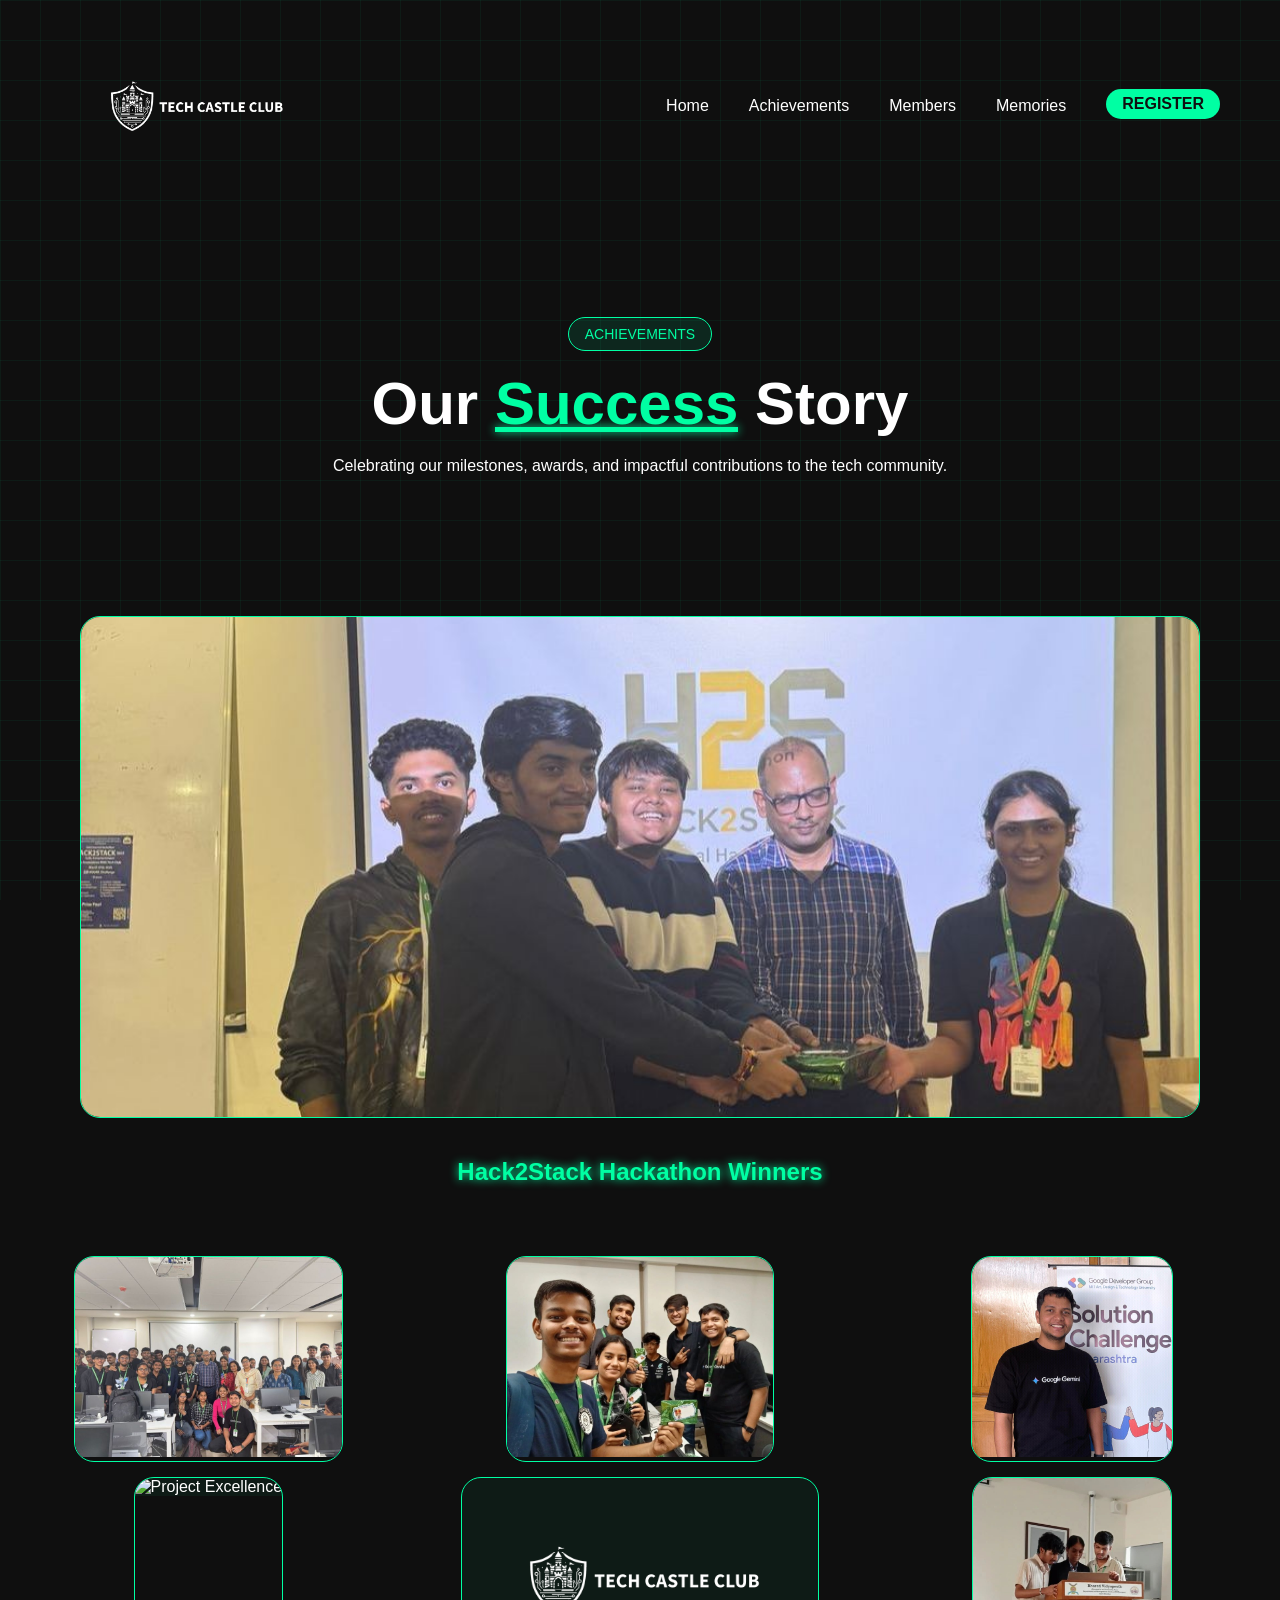
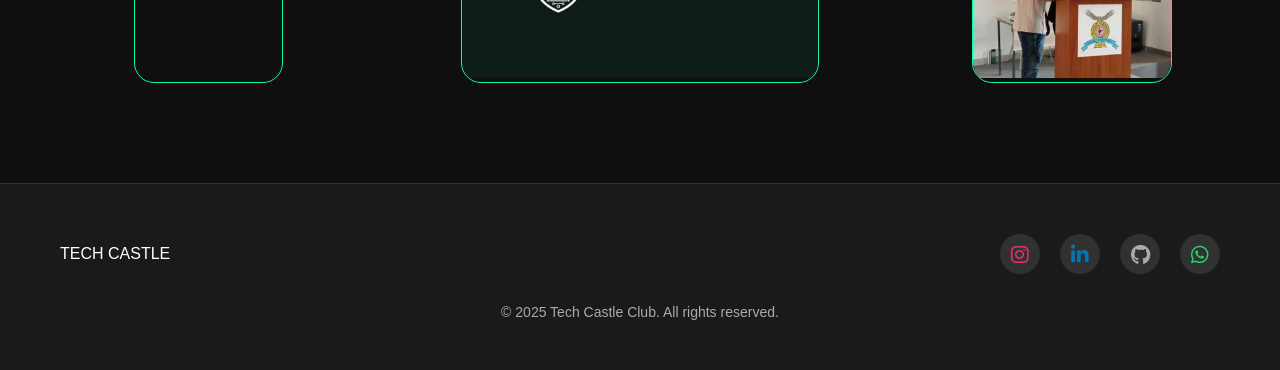
==== achievement.html @ 5554f6a1 "Add files via upload" ====
<!DOCTYPE html>
<html lang="en">
<head>
    <meta charset="UTF-8">
    <meta name="viewport" content="width=device-width, initial-scale=1.0">
    <title>Achievements - Tech Castle Club</title>
    <link rel="stylesheet" href="https://cdnjs.cloudflare.com/ajax/libs/font-awesome/6.4.0/css/all.min.css" integrity="sha512-iecdLmaskl7CVkqkXNQ/ZH/XLlvWZOJyj7Yy7tcenmpD1ypASozpmT/E0iPtmFIB46ZmdtAc9eNBvH0H/ZpiBw==" crossorigin="anonymous" referrerpolicy="no-referrer" />
    <style>
        :root {
            --background: #0F0F0F;
            --surface: #1A1A1A;
            --primary: #00FFA3;
            --secondary: #FF00E5;
            --text: #FFFFFF;
            --text-secondary: #AAAAAA;
        }

        * {
            margin: 0;
            padding: 0;
            box-sizing: border-box;
            font-family: 'Space Grotesk', 'Segoe UI', sans-serif;
        }

        body {
            background-color: var(--background);
            color: var(--text);
            overflow-x: hidden;
        }

        .grid-background {
            position: fixed;
            top: 0;
            left: 0;
            width: 100%;
            height: 100%;
            background: 
                linear-gradient(rgba(0, 255, 163, 0.05) 1px, transparent 1px),
                linear-gradient(90deg, rgba(0, 255, 163, 0.05) 1px, transparent 1px);
            background-size: 40px 40px;
            z-index: -1;
        }

        .container {
            max-width: 1200px;
            margin: 0 auto;
            padding: 0 20px;
        }

        nav {
            display: flex;
            justify-content: space-between;
            align-items: center;
            padding: 30px 0;
            position: relative;
        }

        .logo {
            font-size: 24px;
            font-weight: 700;
            color: var(--primary);
            text-shadow: 0 0 10px var(--primary);
        }

        .nav-links {
            display: flex;
            gap: 40px;
        }



        .nav-links a {
            text-decoration: none;
            color: var(--text);
            font-weight: 500;
            transition: all 0.3s ease;
            position: relative;
        }

        .nav-links a:hover {
            color: var(--primary);
        }

        .nav-links a::after {
            content: '';
            position: absolute;
            bottom: -5px;
            left: 0;
            width: 0;
            height: 2px;
            background-color: var(--primary);
            transition: width 0.3s ease;
        }

        .nav-links a:hover::after {
            width: 100%;
            box-shadow: 0 0 10px var(--primary);
        }

        .header {
            min-height: 40vh;
            display: flex;
            flex-direction: column;
            justify-content: center;
            position: relative;
            padding: 50px 0;
            text-align: center;
        }

        .header-content {
            max-width: 800px;
            margin: 0 auto;
        }

        .header-tag {
            display: inline-block;
            background-color: rgba(0, 255, 163, 0.1);
            color: var(--primary);
            padding: 8px 16px;
            border-radius: 50px;
            margin-bottom: 20px;
            font-size: 14px;
            border: 1px solid var(--primary);
        }

        .header h1 {
            font-size: 60px;
            line-height: 1.1;
            margin-bottom: 20px;
        }

        .header h1 span {
            color: var(--primary);
            position: relative;
            display: inline-block;
        }

        .header h1 span::after {
            content: '';
            position: absolute;
            width: 100%;
            height: 5px;
            background-color: var(--primary);
            bottom: 5px;
            left: 0;
            box-shadow: 0 0 10px var(--primary);
        }

        .achievement-grid {
            display: grid;
            grid-template-columns: repeat(auto-fill, minmax(350px, 1fr));
            gap: 30px;
            padding: 50px 0;
        }

        .achievement-card {
            background-color: var(--surface);
            border-radius: 10px;
            overflow: hidden;
            transition: all 0.3s ease;
            border: 1px solid rgba(255, 255, 255, 0.1);
            padding: 0;
            display: flex;
            flex-direction: column;
        }

        .achievement-image {
            width: 100%;
            height: 200px;
            overflow: hidden;
            position: relative;
            background-color: rgba(0, 255, 163, 0.05);
        }

        .achievement-image img {
            width: 100%;
            height: 100%;
            object-fit: cover;
            transition: transform 0.3s ease;
        }

        .achievement-content {
            padding: 25px;
        }

        .achievement-card:hover {
            transform: translateY(-10px);
            box-shadow: 0 0 20px rgba(0, 255, 163, 0.3);
            border-color: var(--primary);
        }

        .achievement-icon {
            font-size: 48px;
            color: var(--primary);
            margin-bottom: 20px;
        }

        .achievement-card h3 {
            font-size: 24px;
            margin-bottom: 15px;
            color: var(--text);
        }

        .achievement-card p {
            color: var(--text-secondary);
            font-size: 16px;
            line-height: 1.6;
            margin-bottom: 20px;
        }

        .achievement-stats {
            display: flex;
            gap: 20px;
            margin-top: 15px;
        }

        .stat {
            background-color: rgba(0, 255, 163, 0.1);
            padding: 8px 16px;
            border-radius: 4px;
            font-size: 14px;
            color: var(--primary);
        }


    </style>
</head>
<body>
    <div class="grid-background"></div>

    <div class="container">
        <nav>
            <div class="logo"><img src="tech5.png" alt="Tech Castle Club Logo" height="150"></div>

            <div class="nav-links">
                <a href="index.html">Home</a>
                <a href="#achievements">Achievements</a>
                <a href="members.html">Members</a>
                <a href="memories.html">Memories</a>
                <a href="port.html#contact" class="register-btn" style="background-color: var(--primary); color: var(--background); padding: 6px 16px; border-radius: 50px; font-weight: 600; transition: all 0.3s ease; margin-top: -8px;">REGISTER</a>
            </div>
        </nav>

        <section class="header">
            <div class="header-content">
                <div class="header-tag">ACHIEVEMENTS</div>
                <h1>Our <span>Success</span> Story</h1>
                <p>Celebrating our milestones, awards, and impactful contributions to the tech community.</p>
            </div>
        </section>

        <section class="featured-image">
            <div class="image-container">
                <img src="hack2.jpg" alt="Tech Castle Club Success Story" class="featured-success-image">
                </div>
            </div>
        </section>
        
        <div class="hackathon-winner">
            <h2>Hack2Stack Hackathon Winners</h2>
        </div>

        <style>
            .hackathon-winner {
                text-align: center;
                padding: 20px;
                margin-top: -20px;
                color: var(--primary);
                font-weight: bold;
                text-shadow: 0 0 10px var(--primary);
            }
        </style>
                </div>
            </div>
        </section>

        <style>
            .featured-image {
                width: 100%;
                padding: 0 20px;
                margin: 40px 0;
            }
            
            .image-container {
                max-width: 1200px;
                margin: 0 auto;
                position: relative;
                border-radius: 20px;
                overflow: hidden;
                border: 1px solid var(--primary);
                transition: all 0.3s ease;
            }
            
            .image-container:hover {
                transform: scale(1.02);
                box-shadow: 0 0 30px rgba(0, 255, 163, 0.2);
            }
            
            .featured-success-image {
                width: 100%;
                height: 500px;
                object-fit: cover;
                display: block;
            }
            
            .image-overlay {
                position: absolute;
                bottom: 0;
                left: 0;
                right: 0;
                background: linear-gradient(transparent, rgba(0, 0, 0, 0.8));
                padding: 40px;
                color: var(--text);
            }
            
            .image-overlay h2 {
                font-size: 32px;
                margin: 0;
                text-shadow: 0 0 10px var(--primary);
            }
            

        </style>

        <section id="achievements" class="achievements">
            <div class="achievement-grid" style="gap: 15px;">
                <div class="image-container">
                    <img src="shiva.jph - Copy.jpeg" alt="Best Tech Club Award" class="achievement-image" onclick="openModal(this.src, this.alt)">
                </div>

                <div class="image-container">
                    <img src="vivek.jpeg" alt="Hackathon Champions" class="achievement-image" onclick="openModal(this.src, this.alt)">
                </div>

                <div class="image-container">
                    <img src="v2.jpeg" alt="Community Impact" class="achievement-image" onclick="openModal(this.src, this.alt)">
                </div>

                <div class="image-container">
                    <img src="lawlight.jpg" alt="Project Excellence" class="achievement-image" onclick="openModal(this.src, this.alt)">
                </div>

                <div class="image-container">
                    <img src="tech5.png" alt="Technical Excellence" class="achievement-image" onclick="openModal(this.src, this.alt)">
                </div>

                <div class="image-container">
                    <img src="nash2.jpg" alt="Industry Partnerships" class="achievement-image" onclick="openModal(this.src, this.alt)">
                </div>
            </div>

            <!-- Modal -->
            <div id="imageModal" class="modal" onclick="closeModal()">
                <span class="close">&times;</span>
                <img id="modalImage" class="modal-content">
                <div id="caption"></div>
            </div>

            <style>
                .modal {
                    display: none;
                    position: fixed;
                    z-index: 1000;
                    padding-top: 50px;
                    left: 0;
                    top: 0;
                    width: 100%;
                    height: 100%;
                    background-color: rgba(0, 0, 0, 0.9);
                }

                .modal-content {
                    margin: auto;
                    display: block;
                    max-width: 90%;
                    max-height: 80vh;
                }

                #caption {
                    margin: auto;
                    display: block;
                    width: 80%;
                    max-width: 700px;
                    text-align: center;
                    color: var(--text);
                    padding: 10px 0;
                }

                .close {
                    position: absolute;
                    right: 35px;
                    top: 15px;
                    color: var(--text);
                    font-size: 40px;
                    font-weight: bold;
                    cursor: pointer;
                }

                .achievement-image {
                    cursor: pointer;
                    transition: transform 0.3s ease;
                }

                .achievement-image:hover {
                    transform: scale(1.05);
                }
            </style>

            <script>
                function openModal(imgSrc, imgAlt) {
                    const modal = document.getElementById("imageModal");
                    const modalImg = document.getElementById("modalImage");
                    const captionText = document.getElementById("caption");
                    
                    modal.style.display = "block";
                    modalImg.src = imgSrc;
                    captionText.innerHTML = imgAlt;
                }

                function closeModal() {
                    document.getElementById("imageModal").style.display = "none";
                }
            </script>
        </div>
            </div>
        </section>
    </div>
    <script src="port.js"></script>

    <!-- Footer -->
     <!-- Footer -->
     <footer>
        <div class="container">
            <div class="footer-container">
                <div class="footer-logo">TECH CASTLE</div>
                <div class="social-links">
                    <a href="https://www.instagram.com/techcastlee?igsh=MXY3ZXR0bXNjYW1mMA=="" aria-label="Instagram" style="color: #E1306C;"><i class="fab fa-instagram fa-lg"></i></a>
                    <a href="https://www.linkedin.com/company/tech-castle-club/" aria-label="LinkedIn" style="color: #0077B5;"><i class="fab fa-linkedin-in fa-lg"></i></a>
                    <a href="https://github.com/TechCastleClub2309" aria-label="GitHub"><i class="fab fa-github fa-lg"></i></a>
                    <a href=https://chat.whatsapp.com/BWieRJnZK0Q7TgQjoSDgn0" aria-label="WhatsApp" style="color: #25D366;"><i class="fab fa-whatsapp fa-lg"></i></a>
                </div>
            </div>
            <div class="copyright">
                <p>&copy; 2025 Tech Castle Club. All rights reserved.</p>
            </div>
        </div>
    </footer>

    <style>
        footer {
            background-color: var(--surface);
            padding: 50px 0;
            margin-top: 50px;
            border-top: 1px solid rgba(255, 255, 255, 0.1);
        }

        .footer-container {
            display: flex;
            justify-content: space-between;
            align-items: center;
        }

        .social-links {
            display: flex;
            gap: 20px;
        }

        .social-links a {
            color: var(--text-secondary);
            text-decoration: none;
            transition: all 0.3s ease;
            width: 40px;
            height: 40px;
            border-radius: 50%;
            background-color: rgba(255, 255, 255, 0.1);
            display: flex;
            align-items: center;
            justify-content: center;
        }

        .social-links a:hover {
            color: var(--primary);
            text-shadow: 0 0 5px var(--primary);
            background-color: rgba(0, 255, 163, 0.1);
            transform: translateY(-3px);
        }

        .copyright {
            margin-top: 30px;
            text-align: center;
            color: var(--text-secondary);
            font-size: 14px;
        }


    </style>
</body>
</html>
<style>
<style>
    /* Add this to your existing styles */
    
    /* Tablet Styles */
    @media screen and (max-width: 1024px) {
        .achievement-grid {
            grid-template-columns: repeat(2, 1fr);
            gap: 20px;
        }

        .featured-success-image {
            height: 400px;
        }

        .header h1 {
            font-size: 48px;
        }

        .nav-links {
            gap: 20px;
        }
    }

    /* Mobile Styles */
    @media screen and (max-width: 768px) {
        .nav-links {
            display: none;
            position: fixed;
            top: 0;
            right: 0;
            height: 100vh;
            width: 70%;
            background: var(--surface);
            flex-direction: column;
            align-items: center;
            justify-content: center;
            z-index: 1000;
        }

        .nav-links.active {
            display: flex;
        }

        .achievement-grid {
            grid-template-columns: 1fr;
            padding: 20px 0;
        }

        .featured-success-image {
            height: 300px;
        }

        .header h1 {
            font-size: 36px;
        }

        .header p {
            font-size: 16px;
            padding: 0 20px;
        }

        .footer-container {
            flex-direction: column;
            gap: 20px;
        }

        .logo img {
            height: 100px;
        }
    }

    /* Add hamburger menu */
    .menu-toggle {
        display: none;
        cursor: pointer;
        z-index: 1001;
        position: absolute;
        top: 35px; /* Adjusted to align with logo */
        right: 20px;
    }

    .menu-toggle span {
        display: block;
        width: 25px;
        height: 3px;
        background-color: var(--primary);
        margin: 5px 0;
        transition: 0.3s;
    }

    @media screen and (max-width: 768px) {
        .menu-toggle {
            display: block;
        }

        nav {
            position: relative;
        }
    }
</style>

<!-- Add this right after your nav element -->
<div class="menu-toggle">
    <span></span>
    <span></span>
    <span></span>
</div>

<!-- Add this script before closing body tag -->
<script>
    const menuToggle = document.querySelector('.menu-toggle');
    const navLinks = document.querySelector('.nav-links');

    menuToggle.addEventListener('click', () => {
        navLinks.classList.toggle('active');
        menuToggle.classList.toggle('active');
    });

    // Close menu when clicking outside
    document.addEventListener('click', (e) => {
        if (!navLinks.contains(e.target) && !menuToggle.contains(e.target)) {
            navLinks.classList.remove('active');
            menuToggle.classList.remove('active');
        }
    });
</script>
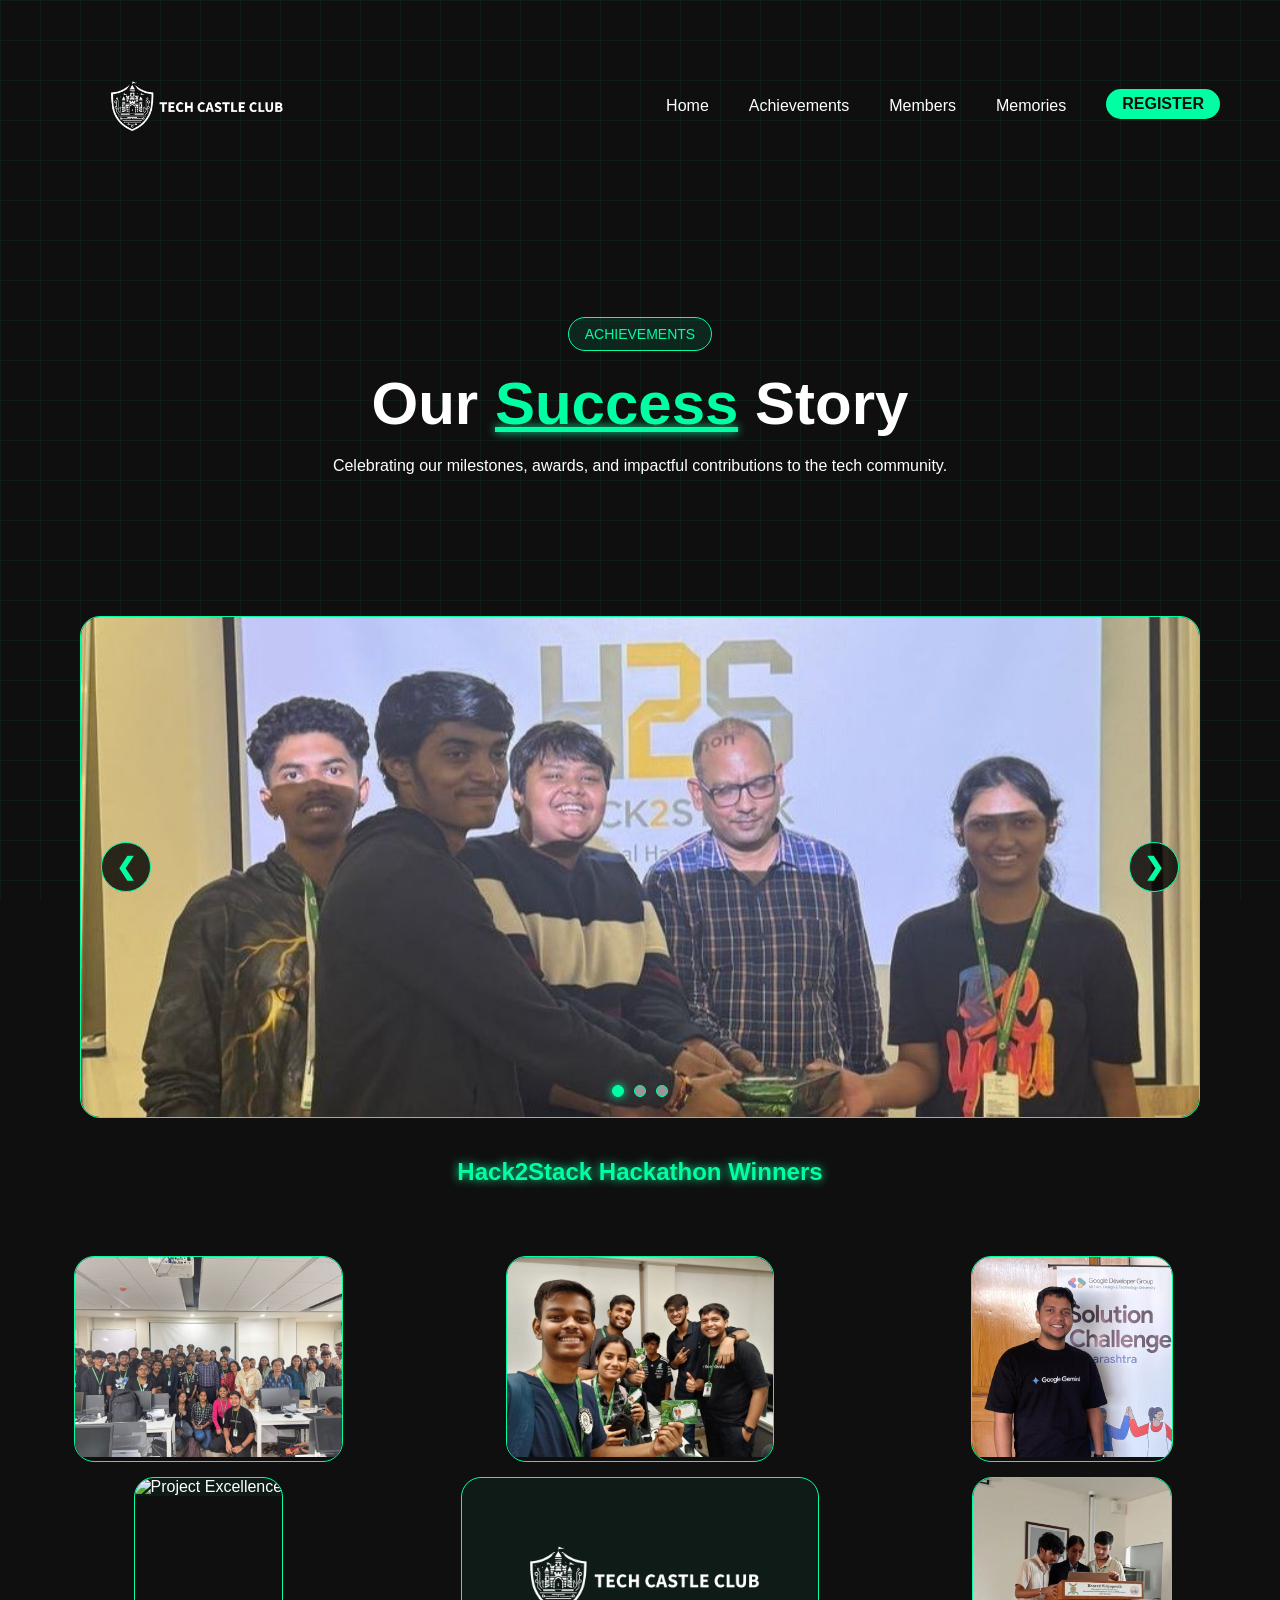
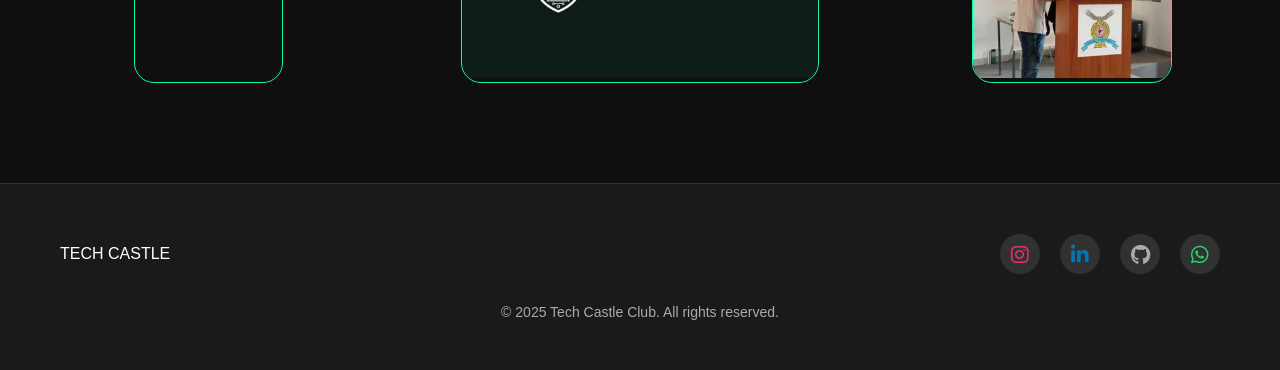
==== commit 109b4372: "Your commit message" ====
--- a/achievement.html
+++ b/achievement.html
@@ -250,11 +250,145 @@
         </section>
 
         <section class="featured-image">
-            <div class="image-container">
-                <img src="hack2.jpg" alt="Tech Castle Club Success Story" class="featured-success-image">
+            <div class="slideshow-container">
+                <div class="slide fade">
+                    <img src="hack2.jpg" alt="Tech Castle Club Success Story" class="featured-success-image">
+                </div>
+                <div class="slide fade">
+                    <img src="tech5.png" alt="Tech Castle Achievement" class="featured-success-image">
+                </div>
+                <div class="slide fade">
+                    <img src="nash2.jpg" alt="Tech Castle Innovation" class="featured-success-image">
+                </div>
+                
+                <button class="prev" onclick="changeSlide(-1)">❮</button>
+                <button class="next" onclick="changeSlide(1)">❯</button>
+                
+                <div class="dots">
+                    <span class="dot" onclick="currentSlide(1)"></span>
+                    <span class="dot" onclick="currentSlide(2)"></span>
+                    <span class="dot" onclick="currentSlide(3)"></span>
                 </div>
             </div>
         </section>
+
+        <style>
+            .slideshow-container {
+                max-width: 1200px;
+                position: relative;
+                margin: auto;
+                border-radius: 20px;
+                overflow: hidden;
+                border: 1px solid var(--primary);
+            }
+
+            .slide {
+                display: none;
+                width: 100%;
+            }
+
+            .slide.active {
+                display: block;
+            }
+
+            .fade {
+                animation-name: fade;
+                animation-duration: 1.5s;
+            }
+
+            @keyframes fade {
+                from {opacity: .4}
+                to {opacity: 1}
+            }
+
+            .prev, .next {
+                cursor: pointer;
+                position: absolute;
+                top: 50%;
+                transform: translateY(-50%);
+                padding: 16px;
+                color: var(--primary);
+                font-weight: bold;
+                font-size: 24px;
+                transition: 0.3s ease;
+                border-radius: 50%;
+                user-select: none;
+                background: rgba(0, 0, 0, 0.8);
+                border: 1px solid var(--primary);
+                width: 50px;
+                height: 50px;
+                display: flex;
+                align-items: center;
+                justify-content: center;
+            }
+
+            .prev { left: 20px; }
+            .next { right: 20px; }
+
+            .prev:hover, .next:hover {
+                background-color: rgba(0, 255, 163, 0.2);
+                box-shadow: 0 0 15px var(--primary);
+            }
+
+            .dots {
+                position: absolute;
+                bottom: 20px;
+                left: 50%;
+                transform: translateX(-50%);
+                display: flex;
+                gap: 10px;
+            }
+
+            .dot {
+                cursor: pointer;
+                height: 12px;
+                width: 12px;
+                background-color: rgba(255, 255, 255, 0.5);
+                border-radius: 50%;
+                display: inline-block;
+                transition: all 0.3s ease;
+                border: 1px solid var(--primary);
+            }
+
+            .dot.active, .dot:hover {
+                background-color: var(--primary);
+                box-shadow: 0 0 10px var(--primary);
+            }
+        </style>
+
+        <script>
+            let slideIndex = 1;
+            showSlides(slideIndex);
+            
+            function changeSlide(n) {
+                showSlides(slideIndex += n);
+            }
+            
+            function currentSlide(n) {
+                showSlides(slideIndex = n);
+            }
+            
+            function showSlides(n) {
+                let slides = document.getElementsByClassName("slide");
+                let dots = document.getElementsByClassName("dot");
+                
+                if (n > slides.length) {slideIndex = 1}
+                if (n < 1) {slideIndex = slides.length}
+                
+                for (let i = 0; i < slides.length; i++) {
+                    slides[i].style.display = "none";
+                    dots[i].classList.remove("active");
+                }
+                
+                slides[slideIndex-1].style.display = "block";
+                dots[slideIndex-1].classList.add("active");
+            }
+            
+            // Auto slideshow
+            setInterval(() => {
+                changeSlide(1);
+            }, 5000);
+        </script>
         
         <div class="hackathon-winner">
             <h2>Hack2Stack Hackathon Winners</h2>
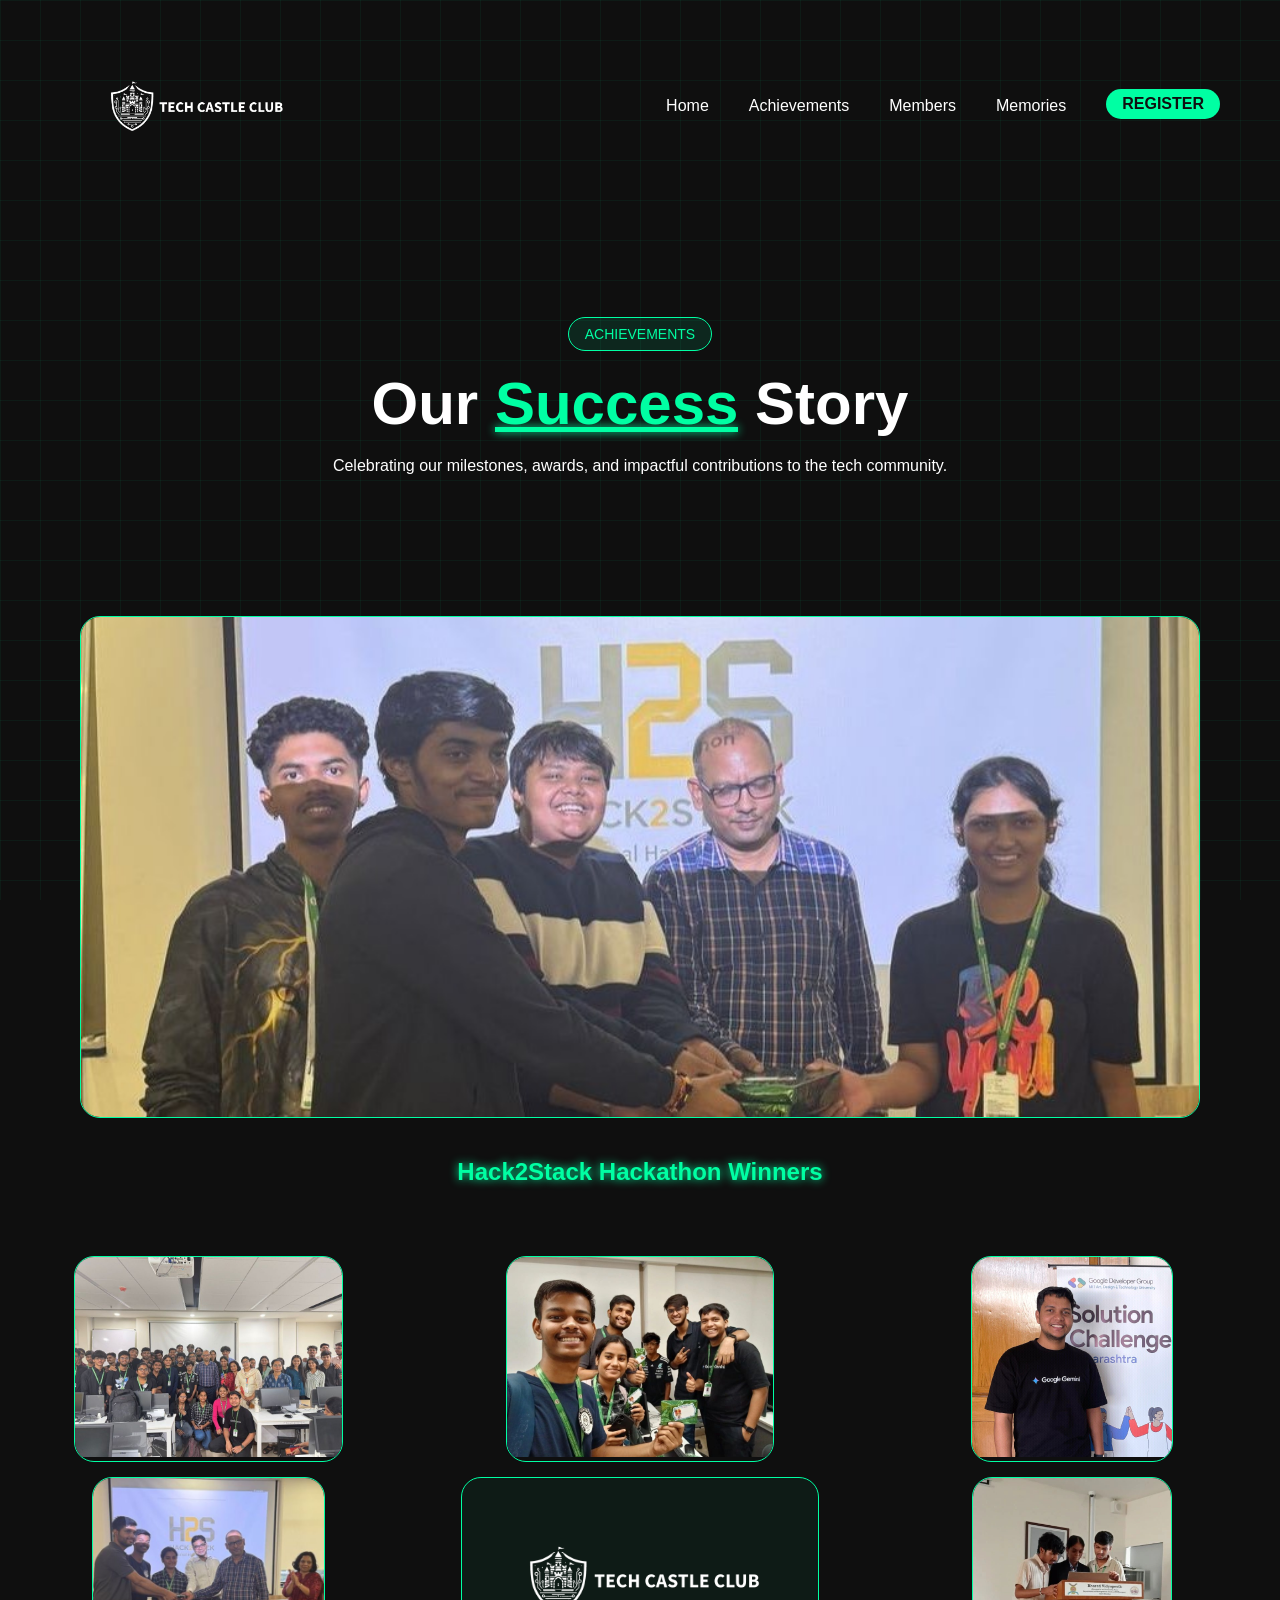
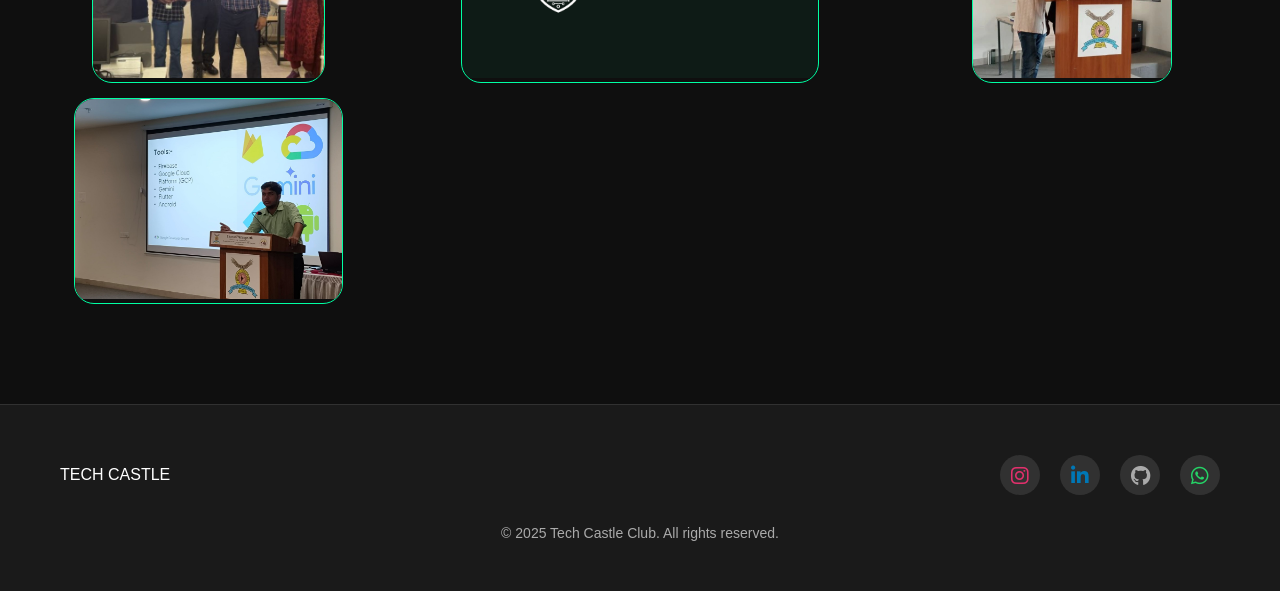
==== commit df2a5c0a: "Your commit message" ====
--- a/achievement.html
+++ b/achievement.html
@@ -250,29 +250,69 @@
         </section>
 
         <section class="featured-image">
-            <div class="slideshow-container">
-                <div class="slide fade">
-                    <img src="hack2.jpg" alt="Tech Castle Club Success Story" class="featured-success-image">
-                </div>
-                <div class="slide fade">
-                    <img src="tech5.png" alt="Tech Castle Achievement" class="featured-success-image">
-                </div>
-                <div class="slide fade">
-                    <img src="nash2.jpg" alt="Tech Castle Innovation" class="featured-success-image">
-                </div>
-                
-                <button class="prev" onclick="changeSlide(-1)">❮</button>
-                <button class="next" onclick="changeSlide(1)">❯</button>
-                
-                <div class="dots">
-                    <span class="dot" onclick="currentSlide(1)"></span>
-                    <span class="dot" onclick="currentSlide(2)"></span>
-                    <span class="dot" onclick="currentSlide(3)"></span>
-                </div>
+            <div class="image-container">
+                <img src="hack2.jpg" alt="Tech Castle Club Success Story" class="featured-success-image">
             </div>
         </section>
+        
+        <div class="hackathon-winner">
+            <h2>Hack2Stack Hackathon Winners</h2>
+        </div>
 
         <style>
+            .hackathon-winner {
+                text-align: center;
+                padding: 20px;
+                margin-top: -20px;
+                color: var(--primary);
+                font-weight: bold;
+                text-shadow: 0 0 10px var(--primary);
+            }
+
+            .featured-image {
+                width: 100%;
+                padding: 0 20px;
+                margin: 40px 0;
+            }
+            
+            .image-container {
+                max-width: 1200px;
+                margin: 0 auto;
+                position: relative;
+                border-radius: 20px;
+                overflow: hidden;
+                border: 1px solid var(--primary);
+                transition: all 0.3s ease;
+            }
+            
+            .image-container:hover {
+                transform: scale(1.02);
+                box-shadow: 0 0 30px rgba(0, 255, 163, 0.2);
+            }
+            
+            .featured-success-image {
+                width: 100%;
+                height: 500px;
+                object-fit: cover;
+                display: block;
+            }
+            
+            .image-overlay {
+                position: absolute;
+                bottom: 0;
+                left: 0;
+                right: 0;
+                background: linear-gradient(transparent, rgba(0, 0, 0, 0.8));
+                padding: 40px;
+                color: var(--text);
+            }
+            
+            .image-overlay h2 {
+                font-size: 32px;
+                margin: 0;
+                text-shadow: 0 0 10px var(--primary);
+            }
+
             .slideshow-container {
                 max-width: 1200px;
                 position: relative;
@@ -355,6 +395,7 @@
                 box-shadow: 0 0 10px var(--primary);
             }
         </style>
+        </style>
 
         <script>
             let slideIndex = 1;
@@ -390,76 +431,14 @@
             }, 5000);
         </script>
         
-        <div class="hackathon-winner">
-            <h2>Hack2Stack Hackathon Winners</h2>
-        </div>
-
-        <style>
-            .hackathon-winner {
-                text-align: center;
-                padding: 20px;
-                margin-top: -20px;
-                color: var(--primary);
-                font-weight: bold;
-                text-shadow: 0 0 10px var(--primary);
-            }
-        </style>
                 </div>
             </div>
         </section>
-
-        <style>
-            .featured-image {
-                width: 100%;
-                padding: 0 20px;
-                margin: 40px 0;
-            }
-            
-            .image-container {
-                max-width: 1200px;
-                margin: 0 auto;
-                position: relative;
-                border-radius: 20px;
-                overflow: hidden;
-                border: 1px solid var(--primary);
-                transition: all 0.3s ease;
-            }
-            
-            .image-container:hover {
-                transform: scale(1.02);
-                box-shadow: 0 0 30px rgba(0, 255, 163, 0.2);
-            }
-            
-            .featured-success-image {
-                width: 100%;
-                height: 500px;
-                object-fit: cover;
-                display: block;
-            }
-            
-            .image-overlay {
-                position: absolute;
-                bottom: 0;
-                left: 0;
-                right: 0;
-                background: linear-gradient(transparent, rgba(0, 0, 0, 0.8));
-                padding: 40px;
-                color: var(--text);
-            }
-            
-            .image-overlay h2 {
-                font-size: 32px;
-                margin: 0;
-                text-shadow: 0 0 10px var(--primary);
-            }
-            
-
-        </style>
 
         <section id="achievements" class="achievements">
             <div class="achievement-grid" style="gap: 15px;">
                 <div class="image-container">
-                    <img src="shiva.jph - Copy.jpeg" alt="Best Tech Club Award" class="achievement-image" onclick="openModal(this.src, this.alt)">
+                    <img src="shiva.jph - Copy.jpeg" alt="College hackathon participants" class="achievement-image" onclick="openModal(this.src, this.alt)">
                 </div>
 
                 <div class="image-container">
@@ -467,20 +446,24 @@
                 </div>
 
                 <div class="image-container">
-                    <img src="v2.jpeg" alt="Community Impact" class="achievement-image" onclick="openModal(this.src, this.alt)">
+                    <img src="v2.jpeg" alt="Google solution challenges" class="achievement-image" onclick="openModal(this.src, this.alt)">
                 </div>
 
                 <div class="image-container">
-                    <img src="lawlight.jpg" alt="Project Excellence" class="achievement-image" onclick="openModal(this.src, this.alt)">
+                    <img src="vaishavi t.jpg" alt="Project Excellence" class="achievement-image" onclick="openModal(this.src, this.alt)">
                 </div>
 
                 <div class="image-container">
-                    <img src="tech5.png" alt="Technical Excellence" class="achievement-image" onclick="openModal(this.src, this.alt)">
+                    <img src="tech5.png" alt="TECH CASTLE CLUB" class="achievement-image" onclick="openModal(this.src, this.alt)">
                 </div>
 
                 <div class="image-container">
                     <img src="nash2.jpg" alt="Industry Partnerships" class="achievement-image" onclick="openModal(this.src, this.alt)">
                 </div>
+                <div class="image-container">
+                    <img src="guruji1.jpg" alt="Workshop" class="achievement-image" onclick="openModal(this.src, this.alt)">
+                </div>
+
             </div>
 
             <!-- Modal -->
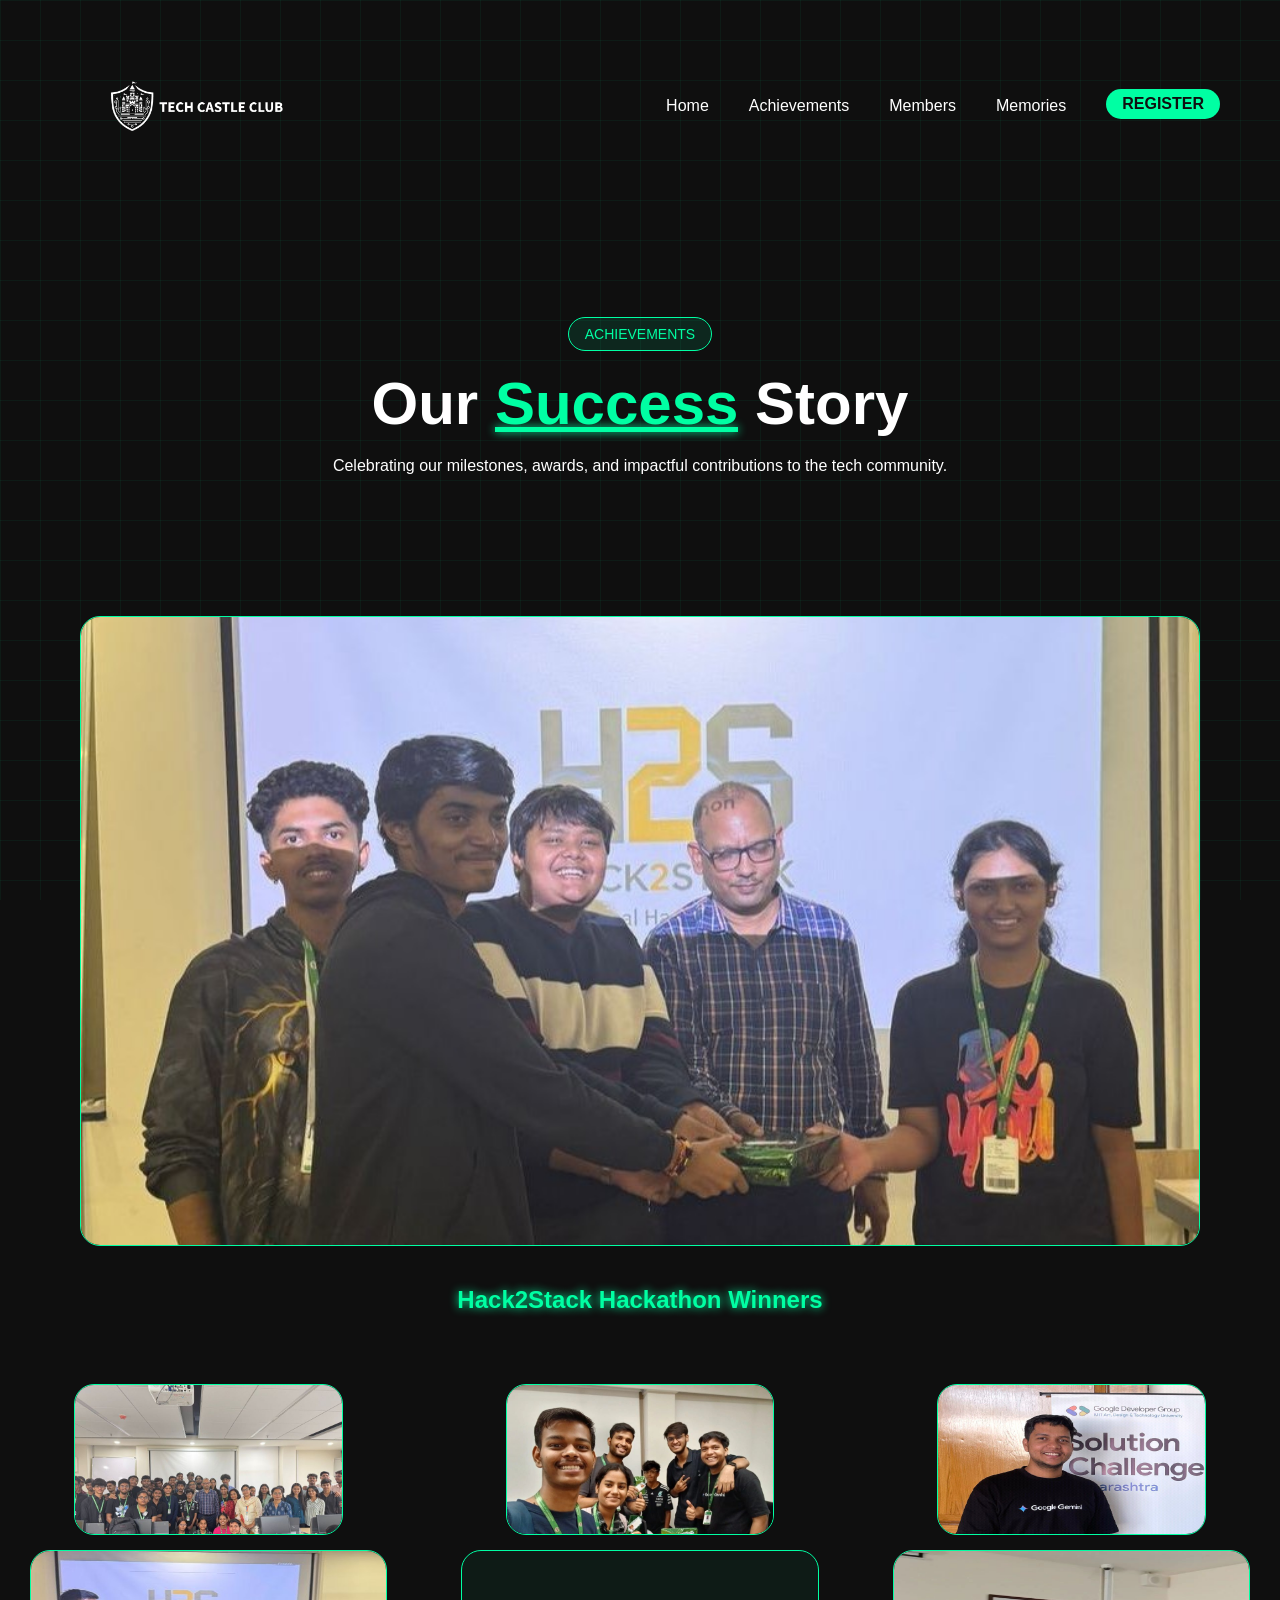
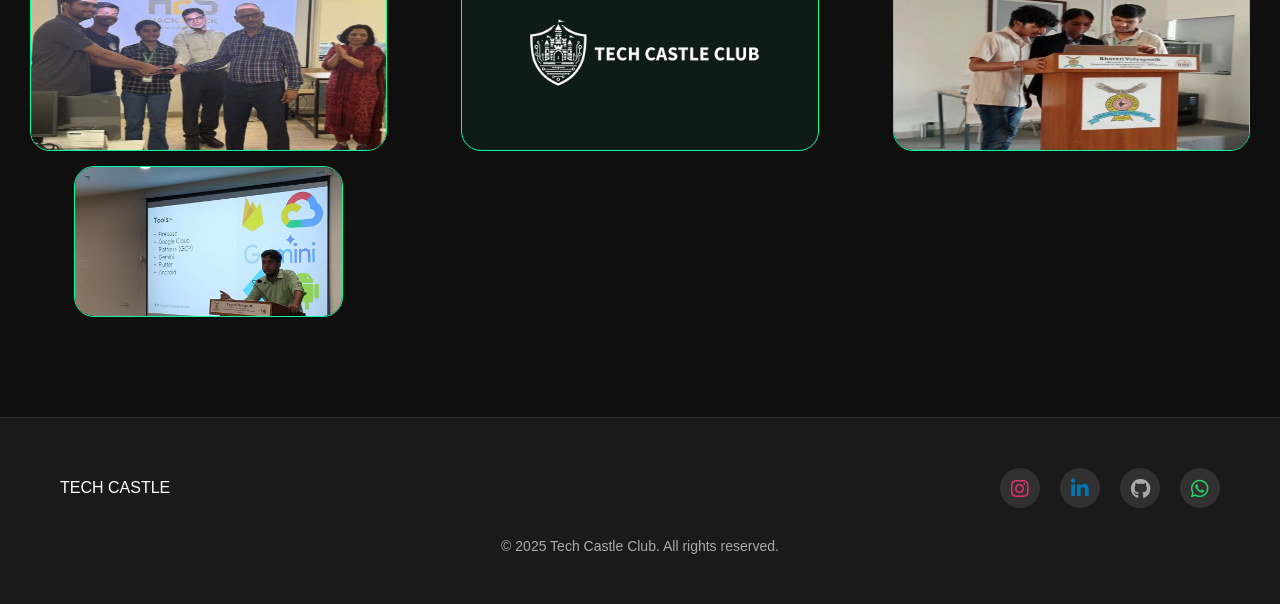
==== commit 8ba0cf7d: "Your commit message" ====
--- a/achievement.html
+++ b/achievement.html
@@ -274,7 +274,7 @@
                 padding: 0 20px;
                 margin: 40px 0;
             }
-            
+
             .image-container {
                 max-width: 1200px;
                 margin: 0 auto;
@@ -283,20 +283,34 @@
                 overflow: hidden;
                 border: 1px solid var(--primary);
                 transition: all 0.3s ease;
-            }
-            
-            .image-container:hover {
-                transform: scale(1.02);
-                box-shadow: 0 0 30px rgba(0, 255, 163, 0.2);
-            }
-            
+                aspect-ratio: 16/9;
+            }
+
             .featured-success-image {
                 width: 100%;
-                height: 500px;
+                height: 100%;
                 object-fit: cover;
                 display: block;
             }
-            
+
+            @media screen and (max-width: 1024px) {
+                .featured-image {
+                    padding: 0 15px;
+                }
+                .image-container {
+                    aspect-ratio: 3/2;
+                }
+            }
+
+            @media screen and (max-width: 768px) {
+                .featured-image {
+                    padding: 0 10px;
+                    margin: 30px 0;
+                }
+                .image-container {
+                    aspect-ratio: 4/3;
+                }
+            }
             .image-overlay {
                 position: absolute;
                 bottom: 0;
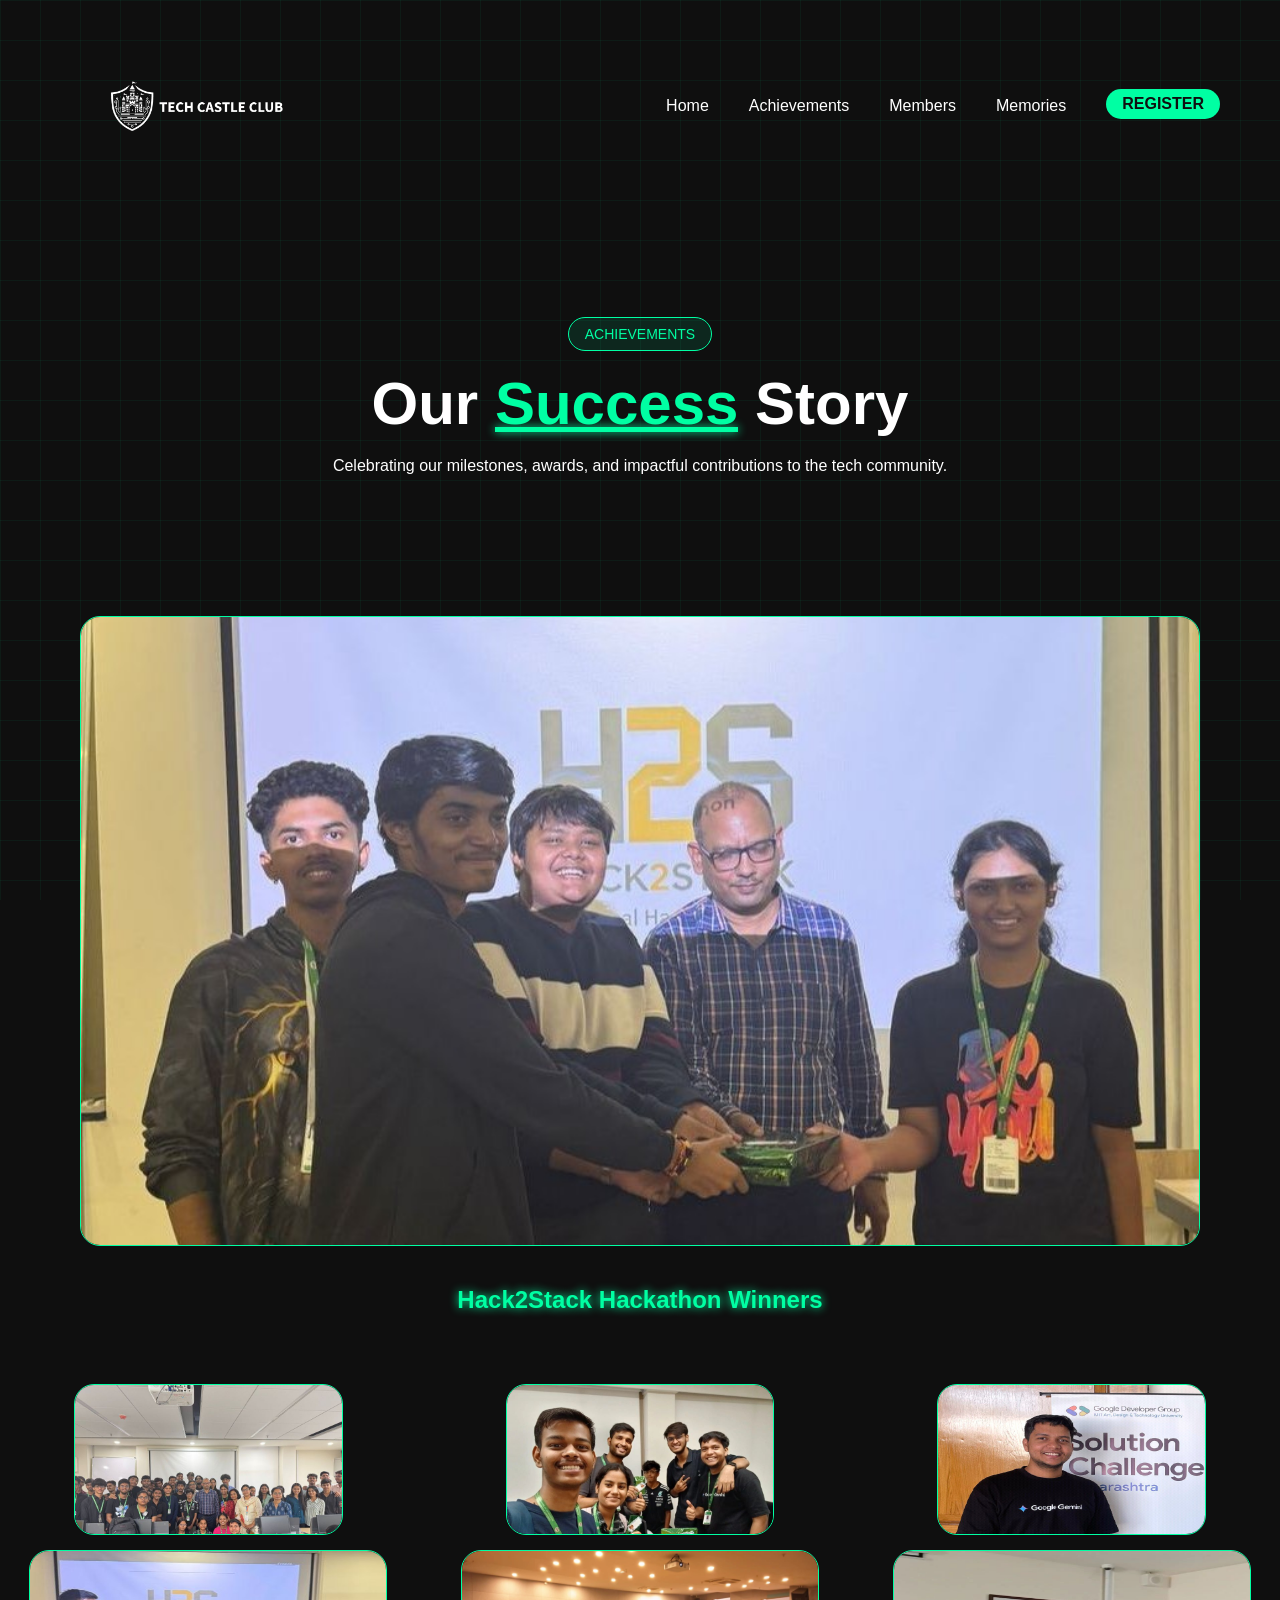
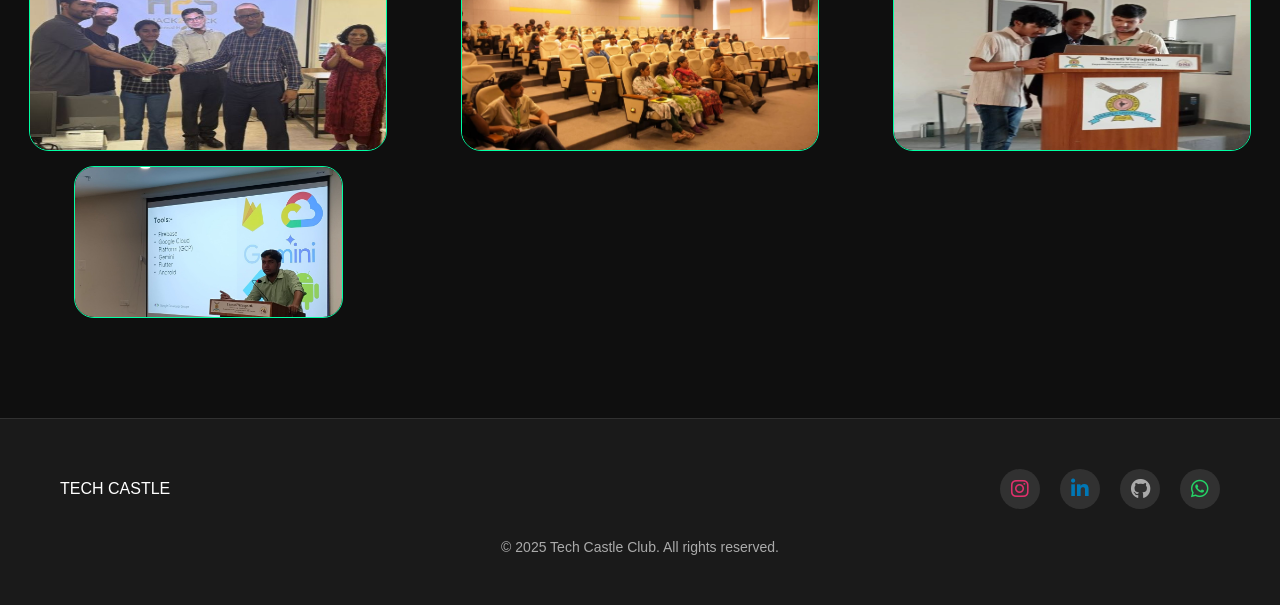
==== commit 69862893: "Your commit message" ====
--- a/achievement.html
+++ b/achievement.html
@@ -464,11 +464,11 @@
                 </div>
 
                 <div class="image-container">
-                    <img src="vaishavi t.jpg" alt="Project Excellence" class="achievement-image" onclick="openModal(this.src, this.alt)">
+                    <img src="vaishavi t.jpg" alt="winner team" class="achievement-image" onclick="openModal(this.src, this.alt)">
                 </div>
 
                 <div class="image-container">
-                    <img src="tech5.png" alt="TECH CASTLE CLUB" class="achievement-image" onclick="openModal(this.src, this.alt)">
+                    <img src="a.i event.jpg" alt="TECH CASTLE CLUB" class="achievement-image" onclick="openModal(this.src, this.alt)">
                 </div>
 
                 <div class="image-container">
